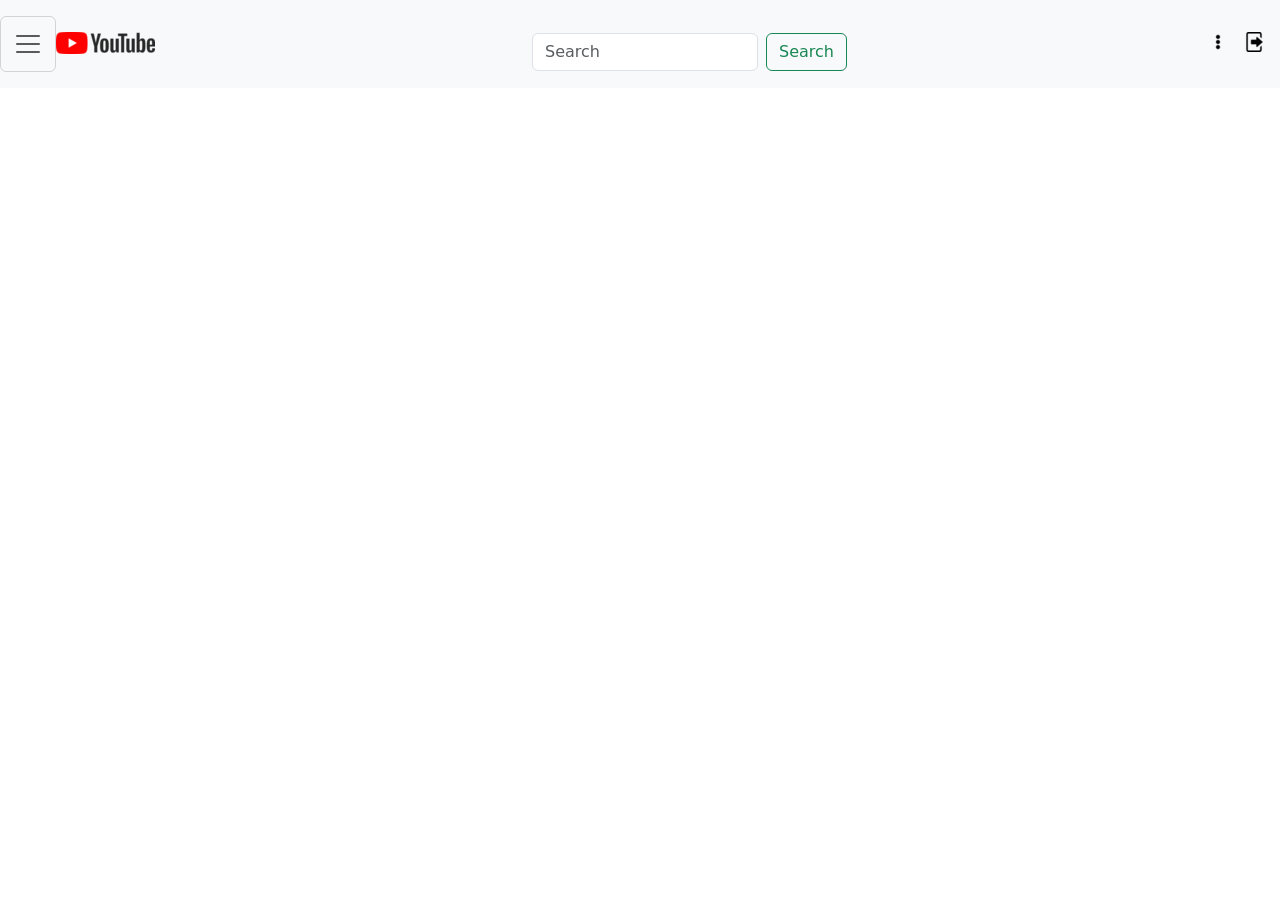
==== index.html @ 8f26a568 "ewwwwwwwwwwwwwwwwwwwwwwwwwww" ====
<!doctype html>
<html lang="en">
  <head>
    <meta charset="utf-8">
    <meta name="viewport" content="width=device-width, initial-scale=1">
    <link href="https://cdn.jsdelivr.net/npm/bootstrap@5.3.3/dist/css/bootstrap.min.css" rel="stylesheet" integrity="sha384-QWTKZyjpPEjISv5WaRU9OFeRpok6YctnYmDr5pNlyT2bRjXh0JMhjY6hW+ALEwIH" crossorigin="anonymous">
  </head>
  <body>
    <nav class="navbar bg-body-tertiary fixed-top ">
        <div class="d-flex justify-content-start ">
          <button class="navbar-toggler" type="button" data-bs-toggle="offcanvas" data-bs-target="#offcanvasNavbar" aria-controls="offcanvasNavbar" aria-label="Toggle navigation">
            <span class="navbar-toggler-icon"></span>
          </button>        
          <nav class="navbar bg-body-tertiary">
              <a class="navbar-brand" href="#">
                <img src="logotip.png" alt="Logo"class="d-inline-block align-text-top ">
              </a>
          </nav>   
        </div>
          <form class="d-flex mt-3 align-text-top" role="search">
            <input class="form-control me-2" type="search" placeholder="Search" aria-label="Search">
            <button class="btn btn-outline-success" type="submit">Search</button>
          </form>
          <nav class="navbar bg-body-tertiary">
            <nav class="navbar bg-body-tertiary">
                  <a class="navbar-brand" href="#">
                    <img src="pngwing.com.png" alt="Logo"class="d-inline-block align-text-top ">
                  </a>
              </nav>  
              <nav class="navbar bg-body-tertiary">
                  <a class="navbar-brand" href="#">
                    <img src="01.png" alt="Logo"class="d-inline-block align-text-top">
                  </a>
              </nav>  
            </div>    
          <div class="offcanvas offcanvas-start" tabindex="-1" id="offcanvasNavbar" aria-labelledby="offcanvasNavbarLabel">
            <div class="offcanvas-header">
              <li><a class="dropdown-item" href="#">Another link</a></li>
            </div>  
        </div>
      </nav>







    <script src="https://cdn.jsdelivr.net/npm/bootstrap@5.3.3/dist/js/bootstrap.bundle.min.js" integrity="sha384-YvpcrYf0tY3lHB60NNkmXc5s9fDVZLESaAA55NDzOxhy9GkcIdslK1eN7N6jIeHz" crossorigin="anonymous"></script>
  </body>
</html>
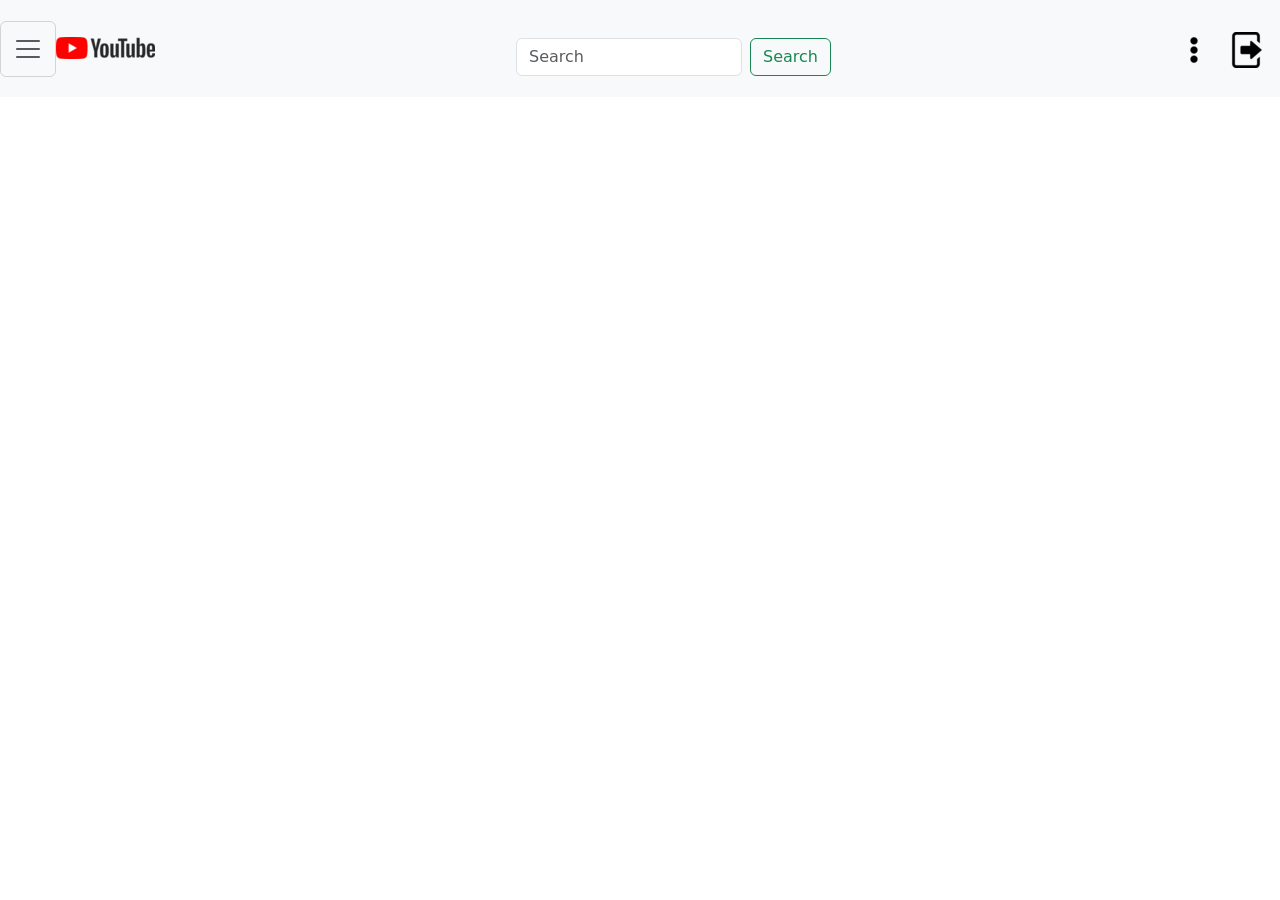
==== commit ed217b6a: "wqqwwqwqqw" ====
--- a/index.html
+++ b/index.html
@@ -35,7 +35,6 @@
             </div>    
           <div class="offcanvas offcanvas-start" tabindex="-1" id="offcanvasNavbar" aria-labelledby="offcanvasNavbarLabel">
             <div class="offcanvas-header">
-              <li><a class="dropdown-item" href="#">Another link</a></li>
             </div>  
         </div>
       </nav>
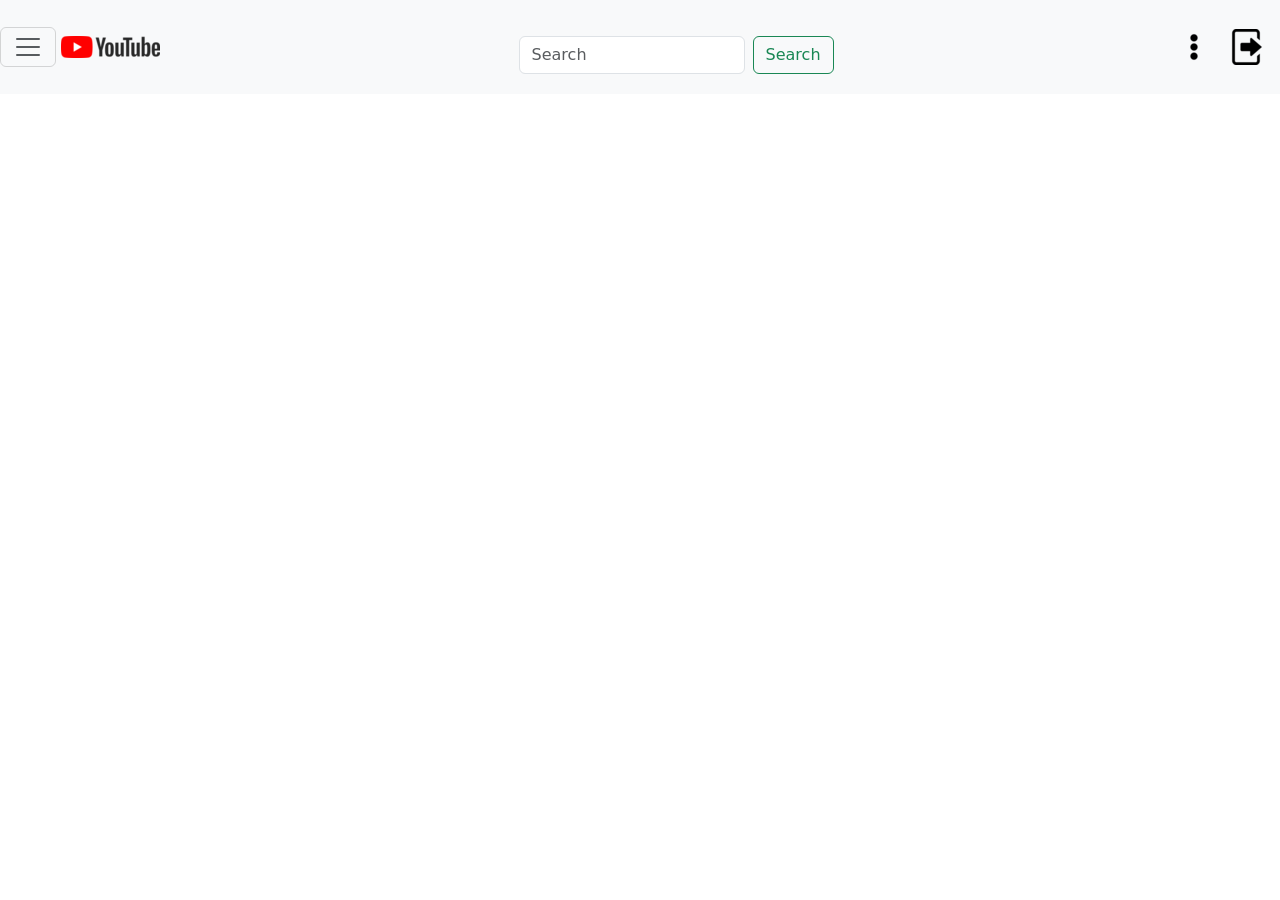
==== commit 4b3827ed: "waimas" ====
--- a/index.html
+++ b/index.html
@@ -7,15 +7,13 @@
   </head>
   <body>
     <nav class="navbar bg-body-tertiary fixed-top ">
-        <div class="d-flex justify-content-start ">
+        <div>
           <button class="navbar-toggler" type="button" data-bs-toggle="offcanvas" data-bs-target="#offcanvasNavbar" aria-controls="offcanvasNavbar" aria-label="Toggle navigation">
             <span class="navbar-toggler-icon"></span>
           </button>        
-          <nav class="navbar bg-body-tertiary">
               <a class="navbar-brand" href="#">
-                <img src="logotip.png" alt="Logo"class="d-inline-block align-text-top ">
+                <img src="logotip.png">
               </a>
-          </nav>   
         </div>
           <form class="d-flex mt-3 align-text-top" role="search">
             <input class="form-control me-2" type="search" placeholder="Search" aria-label="Search">
@@ -24,17 +22,44 @@
           <nav class="navbar bg-body-tertiary">
             <nav class="navbar bg-body-tertiary">
                   <a class="navbar-brand" href="#">
-                    <img src="pngwing.com.png" alt="Logo"class="d-inline-block align-text-top ">
+                    <img src="pngwing.com.png">
                   </a>
               </nav>  
               <nav class="navbar bg-body-tertiary">
                   <a class="navbar-brand" href="#">
-                    <img src="01.png" alt="Logo"class="d-inline-block align-text-top">
+                    <img src="01.png">
                   </a>
               </nav>  
             </div>    
           <div class="offcanvas offcanvas-start" tabindex="-1" id="offcanvasNavbar" aria-labelledby="offcanvasNavbarLabel">
-            <div class="offcanvas-header">
+            <div class="row offcanvas-header">
+              <div>
+                <button class="navbar-toggler" type="button" data-bs-toggle="offcanvas" data-bs-target="#offcanvasNavbar" aria-controls="offcanvasNavbar" aria-label="Toggle navigation">
+                  <span class="navbar-toggler-icon"></span>
+                </button>        
+                    <a class="navbar-brand" href="#">
+                      <img src="logotip.png">
+                    </a>
+              </div>
+              
+              <div class="container">
+
+              <div class="row"><p class="d-inline-flex gap-1 mt-3">
+                <button type="button" class="btn active" data-bs-toggle="button" aria-pressed="true">Главная</button></p>
+              </div>
+
+              <div class="row"><p class="d-inline-flex gap-1 ">
+                <button type="button" class="btn" data-bs-toggle="button">Shorts</button></p>
+                            </div>
+
+              <div class="row"><p class="d-inline-flex gap-1 ">
+                <button type="button" class="btn" data-bs-toggle="button">Подписки</button></p>
+                            </div>
+                            
+                            <div class="text-center">
+                              <hr>
+                            </div>
+              </div>
             </div>  
         </div>
       </nav>
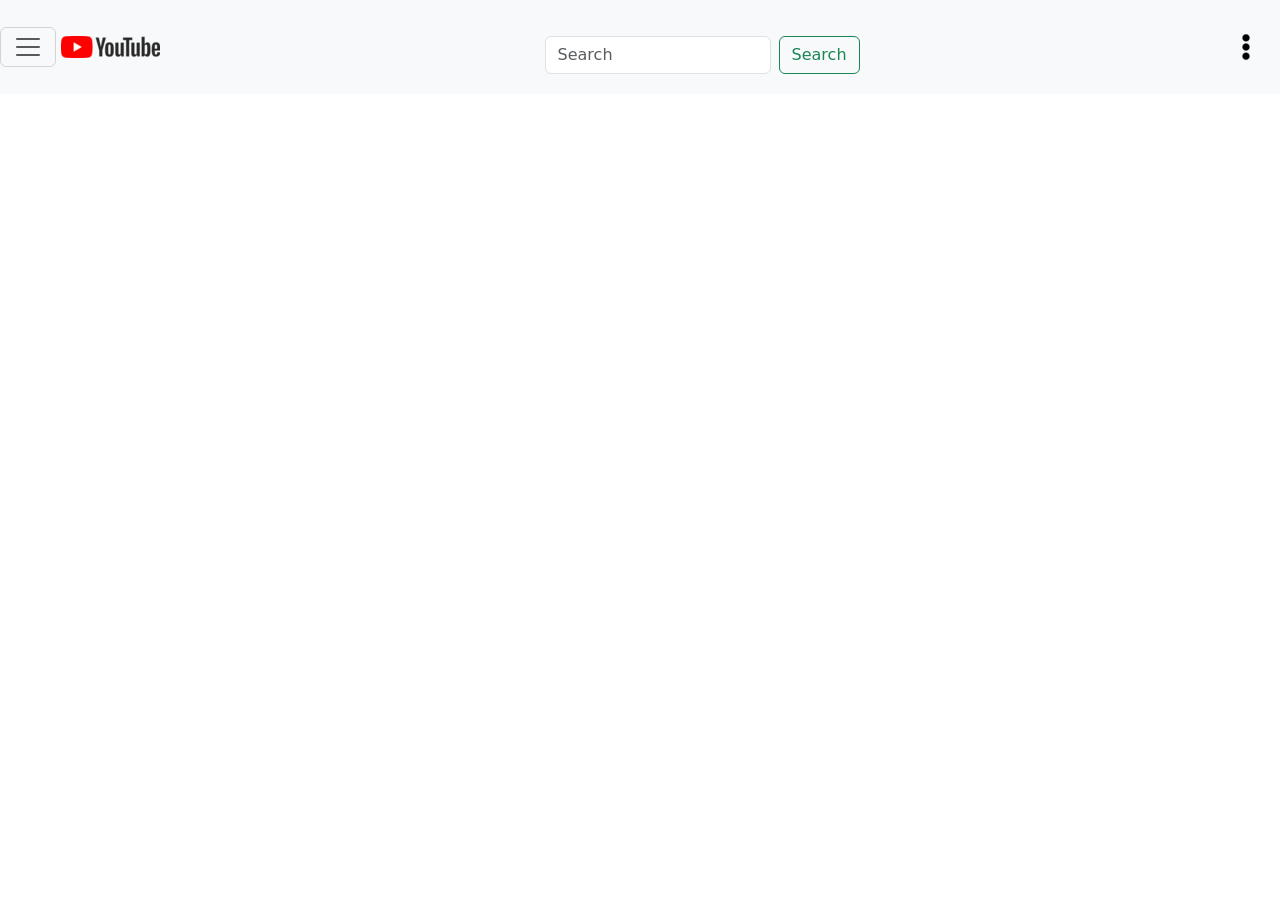
==== commit fc6a0ddf: "wqqqqqqqqqqqqqqqqqqqqqqqqqqqqqqq" ====
--- a/index.html
+++ b/index.html
@@ -25,11 +25,7 @@
                     <img src="pngwing.com.png">
                   </a>
               </nav>  
-              <nav class="navbar bg-body-tertiary">
-                  <a class="navbar-brand" href="#">
-                    <img src="01.png">
-                  </a>
-              </nav>  
+               
             </div>    
           <div class="offcanvas offcanvas-start" tabindex="-1" id="offcanvasNavbar" aria-labelledby="offcanvasNavbarLabel">
             <div class="row offcanvas-header">
@@ -56,9 +52,7 @@
                 <button type="button" class="btn" data-bs-toggle="button">Подписки</button></p>
                             </div>
                             
-                            <div class="text-center">
-                              <hr>
-                            </div>
+
               </div>
             </div>  
         </div>
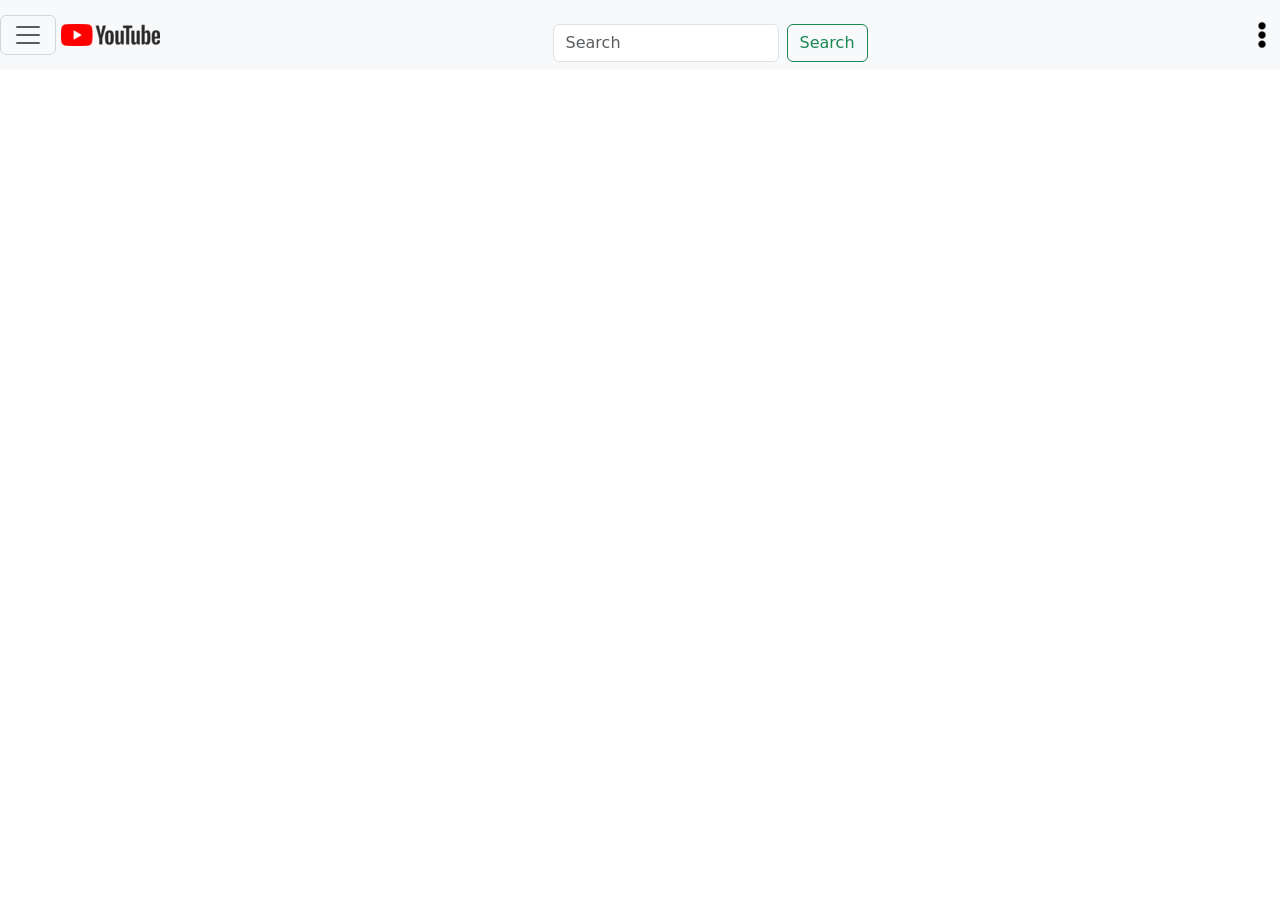
==== commit 2f0157d6: "01221212" ====
--- a/index.html
+++ b/index.html
@@ -7,6 +7,7 @@
   </head>
   <body>
     <nav class="navbar bg-body-tertiary fixed-top ">
+
         <div>
           <button class="navbar-toggler" type="button" data-bs-toggle="offcanvas" data-bs-target="#offcanvasNavbar" aria-controls="offcanvasNavbar" aria-label="Toggle navigation">
             <span class="navbar-toggler-icon"></span>
@@ -15,19 +16,19 @@
                 <img src="logotip.png">
               </a>
         </div>
+
           <form class="d-flex mt-3 align-text-top" role="search">
             <input class="form-control me-2" type="search" placeholder="Search" aria-label="Search">
             <button class="btn btn-outline-success" type="submit">Search</button>
           </form>
-          <nav class="navbar bg-body-tertiary">
+
             <nav class="navbar bg-body-tertiary">
-                  <a class="navbar-brand" href="#">
+                  <a  href="#">
                     <img src="pngwing.com.png">
                   </a>
-              </nav>  
-               
-            </div>    
-          <div class="offcanvas offcanvas-start" tabindex="-1" id="offcanvasNavbar" aria-labelledby="offcanvasNavbarLabel">
+              </nav>
+                  
+              <div class="offcanvas offcanvas-start" tabindex="-1" id="offcanvasNavbar" aria-labelledby="offcanvasNavbarLabel">
             <div class="row offcanvas-header">
               <div>
                 <button class="navbar-toggler" type="button" data-bs-toggle="offcanvas" data-bs-target="#offcanvasNavbar" aria-controls="offcanvasNavbar" aria-label="Toggle navigation">
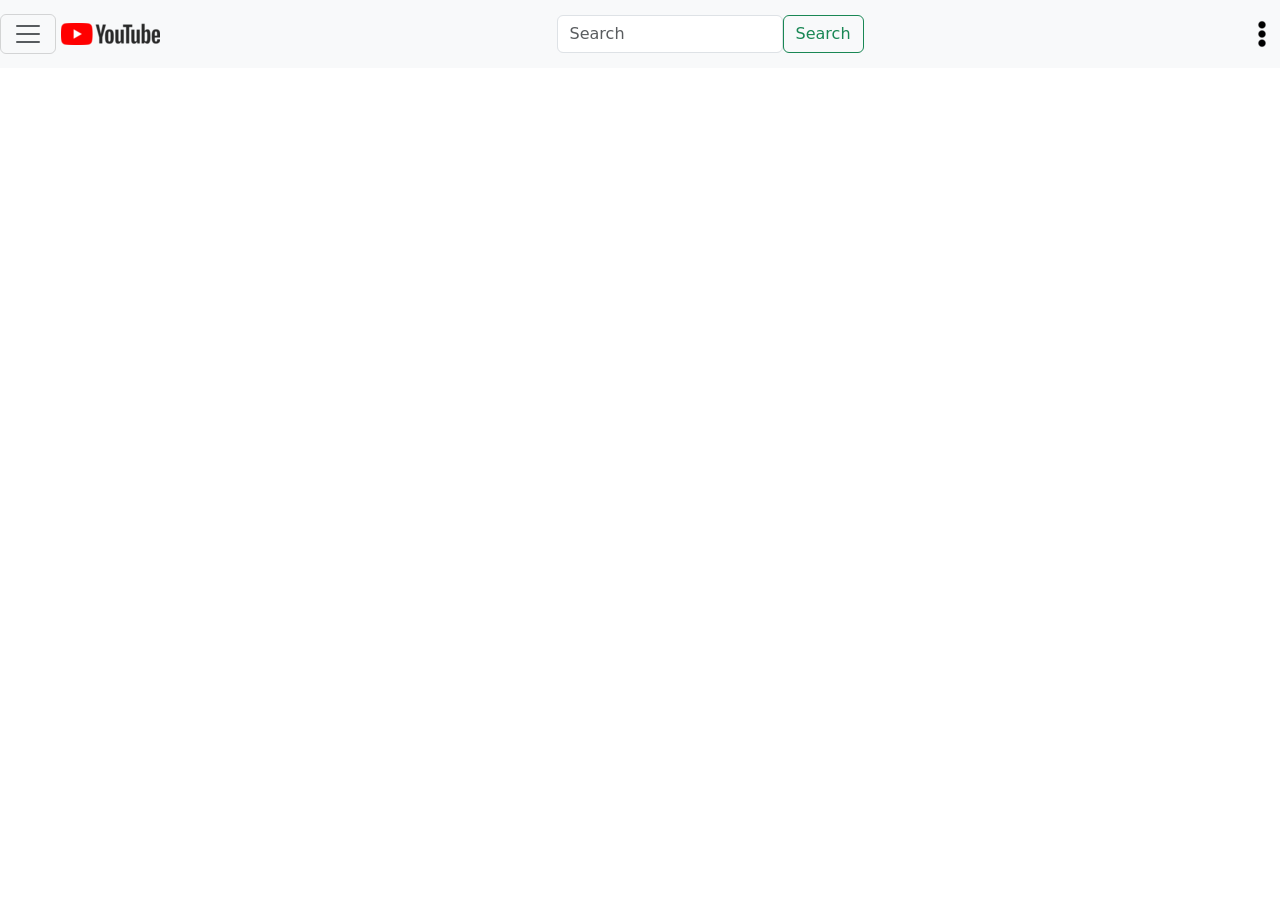
==== commit 63674413: "09999999999999#" ====
--- a/index.html
+++ b/index.html
@@ -17,13 +17,13 @@
               </a>
         </div>
 
-          <form class="d-flex mt-3 align-text-top" role="search">
-            <input class="form-control me-2" type="search" placeholder="Search" aria-label="Search">
+          <form class="d-flex " role="search">
+            <input class="form-control" type="search" placeholder="Search" aria-label="Search">
             <button class="btn btn-outline-success" type="submit">Search</button>
           </form>
 
             <nav class="navbar bg-body-tertiary">
-                  <a  href="#">
+                  <a href="#">
                     <img src="pngwing.com.png">
                   </a>
               </nav>
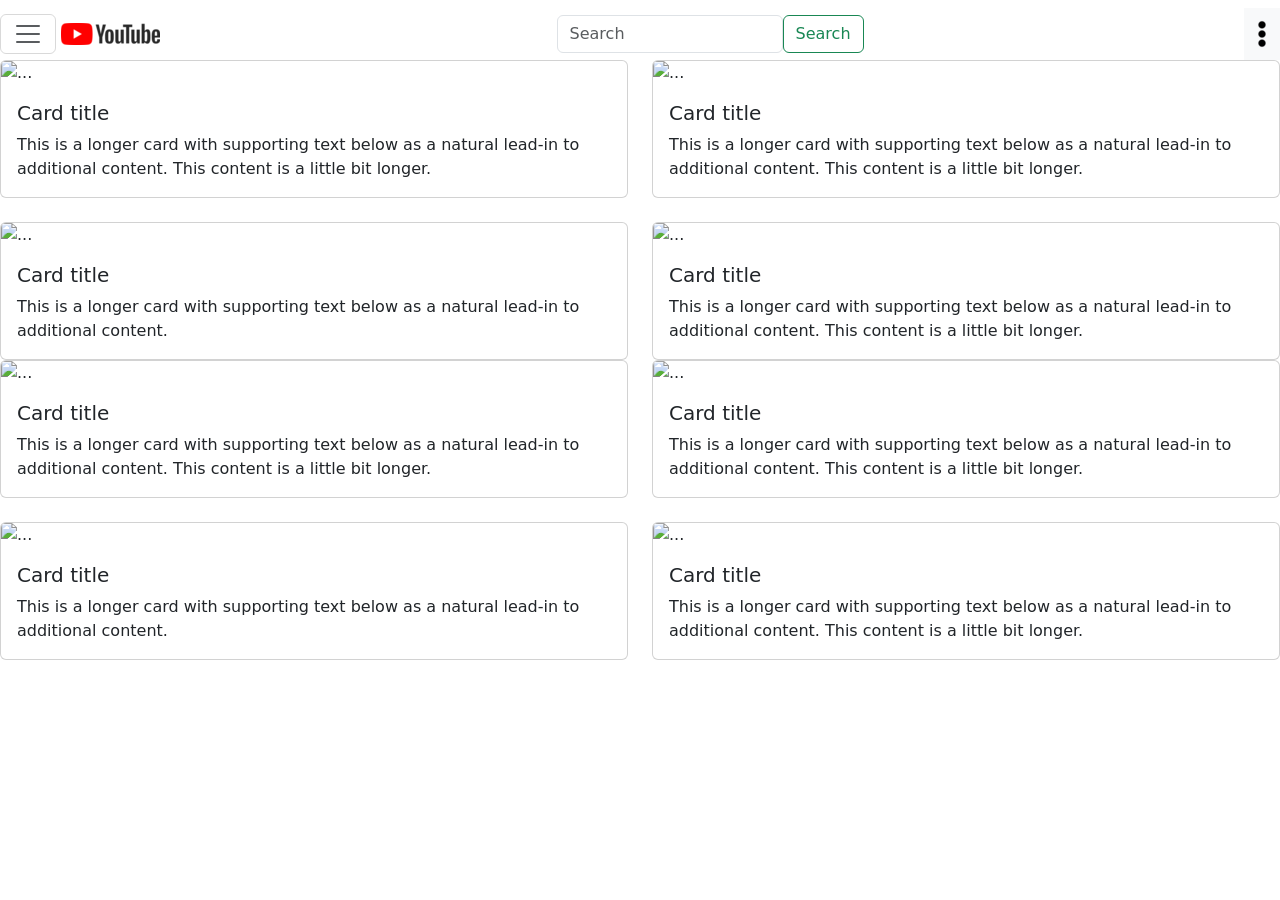
==== commit f896911f: "iwioqwoqwioioqw" ====
--- a/index.html
+++ b/index.html
@@ -6,7 +6,7 @@
     <link href="https://cdn.jsdelivr.net/npm/bootstrap@5.3.3/dist/css/bootstrap.min.css" rel="stylesheet" integrity="sha384-QWTKZyjpPEjISv5WaRU9OFeRpok6YctnYmDr5pNlyT2bRjXh0JMhjY6hW+ALEwIH" crossorigin="anonymous">
   </head>
   <body>
-    <nav class="navbar bg-body-tertiary fixed-top ">
+    <nav class="navbar ">
 
         <div>
           <button class="navbar-toggler" type="button" data-bs-toggle="offcanvas" data-bs-target="#offcanvasNavbar" aria-controls="offcanvasNavbar" aria-label="Toggle navigation">
@@ -57,9 +57,88 @@
               </div>
             </div>  
         </div>
+        
+
+
+        <div class="row row-cols-1 row-cols-md-2 g-4">
+          <div class="col">
+            <div class="card">
+              <img src="..." class="card-img-top" alt="...">
+              <div class="card-body">
+                <h5 class="card-title">Card title</h5>
+                <p class="card-text">This is a longer card with supporting text below as a natural lead-in to additional content. This content is a little bit longer.</p>
+              </div>
+            </div>
+          </div>
+          <div class="col">
+            <div class="card">
+              <img src="..." class="card-img-top" alt="...">
+              <div class="card-body">
+                <h5 class="card-title">Card title</h5>
+                <p class="card-text">This is a longer card with supporting text below as a natural lead-in to additional content. This content is a little bit longer.</p>
+              </div>
+            </div>
+          </div>
+          <div class="col">
+            <div class="card">
+              <img src="..." class="card-img-top" alt="...">
+              <div class="card-body">
+                <h5 class="card-title">Card title</h5>
+                <p class="card-text">This is a longer card with supporting text below as a natural lead-in to additional content.</p>
+              </div>
+            </div>
+          </div>
+          <div class="col">
+            <div class="card">
+              <img src="..." class="card-img-top" alt="...">
+              <div class="card-body">
+                <h5 class="card-title">Card title</h5>
+                <p class="card-text">This is a longer card with supporting text below as a natural lead-in to additional content. This content is a little bit longer.</p>
+              </div>
+            </div>
+          </div>
+        </div><div class="row row-cols-1 row-cols-md-2 g-4">
+          <div class="col">
+            <div class="card">
+              <img src="..." class="card-img-top" alt="...">
+              <div class="card-body">
+                <h5 class="card-title">Card title</h5>
+                <p class="card-text">This is a longer card with supporting text below as a natural lead-in to additional content. This content is a little bit longer.</p>
+              </div>
+            </div>
+          </div>
+          <div class="col">
+            <div class="card">
+              <img src="..." class="card-img-top" alt="...">
+              <div class="card-body">
+                <h5 class="card-title">Card title</h5>
+                <p class="card-text">This is a longer card with supporting text below as a natural lead-in to additional content. This content is a little bit longer.</p>
+              </div>
+            </div>
+          </div>
+          <div class="col">
+            <div class="card">
+              <img src="..." class="card-img-top" alt="...">
+              <div class="card-body">
+                <h5 class="card-title">Card title</h5>
+                <p class="card-text">This is a longer card with supporting text below as a natural lead-in to additional content.</p>
+              </div>
+            </div>
+          </div>
+          <div class="col">
+            <div class="card">
+              <img src="..." class="card-img-top" alt="...">
+              <div class="card-body">
+                <h5 class="card-title">Card title</h5>
+                <p class="card-text">This is a longer card with supporting text below as a natural lead-in to additional content. This content is a little bit longer.</p>
+              </div>
+            </div>
+          </div>
+        </div>
       </nav>
 
 
+      
 
 
 
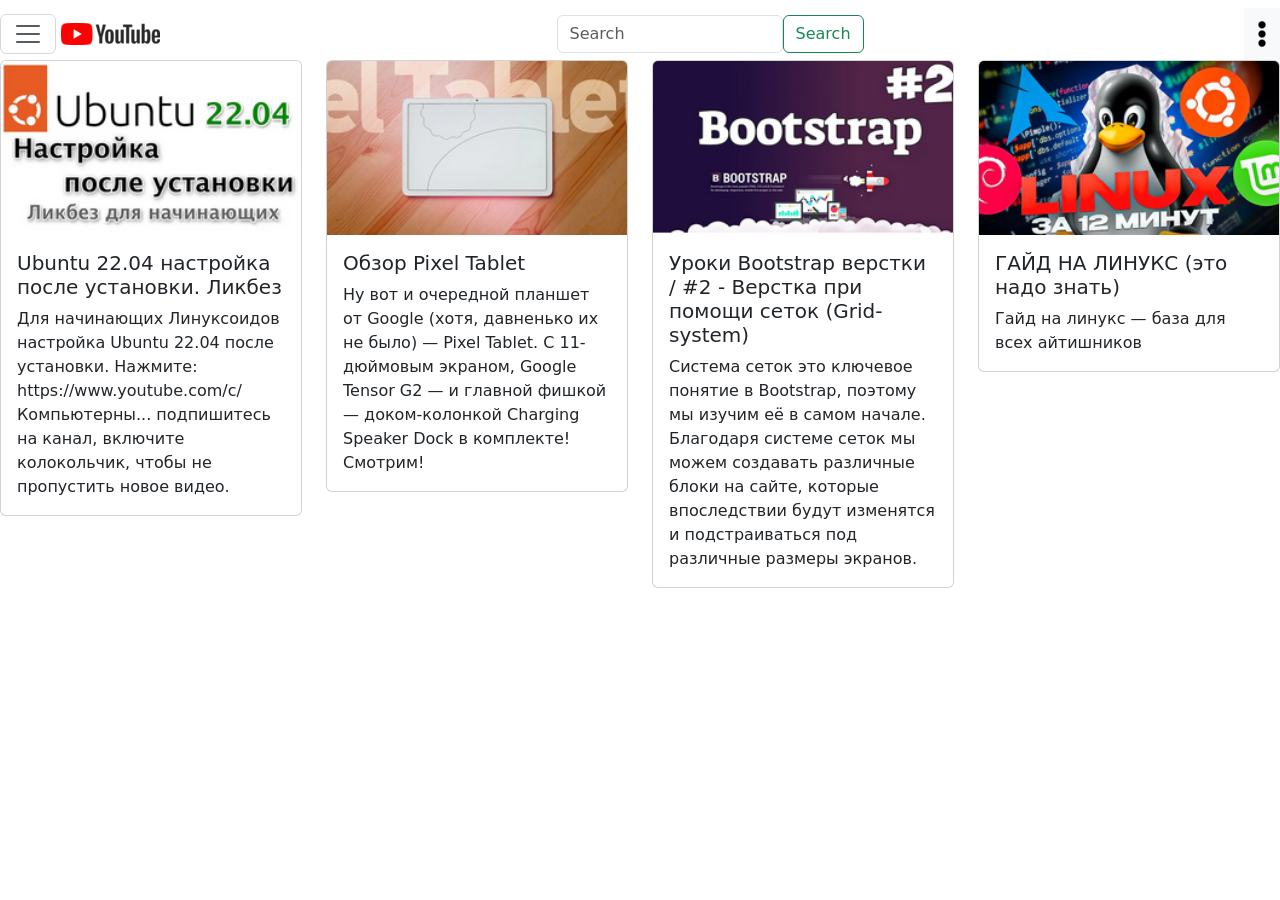
==== commit e20dcabb: "wqqwwqwqqwwqwqwqwqwqwqwqwq" ====
--- a/index.html
+++ b/index.html
@@ -61,80 +61,45 @@
 
 
         <div class="row row-cols-1 row-cols-md-2 g-4">
-          <div class="col">
+          <div class="col col-lg-3 col-sm-12">
             <div class="card">
-              <img src="..." class="card-img-top" alt="...">
+              <img src="Снимок экрана от 2024-06-24 21-43-38.png" class="card-img-top" alt="...">
               <div class="card-body">
-                <h5 class="card-title">Card title</h5>
-                <p class="card-text">This is a longer card with supporting text below as a natural lead-in to additional content. This content is a little bit longer.</p>
+                <h5 class="card-title"> Ubuntu 22.04 настройка после установки. Ликбез </h5>
+                <p class="card-text">Для начинающих Линуксоидов настройка Ubuntu 22.04 после установки. Нажмите: https://www.youtube.com/c/Компьютерны... подпишитесь на канал, включите колокольчик, чтобы не пропустить новое видео. </p>
               </div>
             </div>
           </div>
-          <div class="col">
-            <div class="card">
-              <img src="..." class="card-img-top" alt="...">
+          <div class="col col-lg-3 col-sm-12">
+            <div class="card ">
+              <img src="Снимок экрана от 2024-06-24 21-46-20.png" class="card-img-top" alt="...">
               <div class="card-body">
-                <h5 class="card-title">Card title</h5>
-                <p class="card-text">This is a longer card with supporting text below as a natural lead-in to additional content. This content is a little bit longer.</p>
+                <h5 class="card-title"> Обзор Pixel Tablet </h5>
+                <p class="card-text">Ну вот и очередной планшет от Google (хотя, давненько их не было) — Pixel Tablet. С 11-дюймовым экраном, Google Tensor G2 — и главной фишкой — доком-колонкой Charging Speaker Dock в комплекте! Смотрим!</p>
               </div>
             </div>
           </div>
-          <div class="col">
+          <div class="col col-lg-3 col-sm-12">
             <div class="card">
-              <img src="..." class="card-img-top" alt="...">
+              <img src="Снимок экрана от 2024-06-24 21-47-51.png" class="card-img-top" alt="...">
               <div class="card-body">
-                <h5 class="card-title">Card title</h5>
-                <p class="card-text">This is a longer card with supporting text below as a natural lead-in to additional content.</p>
+                <h5 class="card-title"> Уроки Bootstrap верстки / #2 - Верстка при помощи сеток (Grid-system) </h5>
+                <p class="card-text">Система сеток это ключевое понятие в Bootstrap, поэтому мы изучим её в самом начале. Благодаря системе сеток мы можем создавать различные блоки на сайте, которые впоследствии будут изменятся и подстраиваться под различные размеры экранов.</p>
               </div>
             </div>
           </div>
-          <div class="col">
+          <div class="col col-lg-3 col-sm-12">
             <div class="card">
-              <img src="..." class="card-img-top" alt="...">
+              <img src="Снимок экрана от 2024-06-24 21-49-16.png" class="card-img-top" alt="...">
               <div class="card-body">
-                <h5 class="card-title">Card title</h5>
-                <p class="card-text">This is a longer card with supporting text below as a natural lead-in to additional content. This content is a little bit longer.</p>
-              </div>
-            </div>
-          </div>
-        </div><div class="row row-cols-1 row-cols-md-2 g-4">
-          <div class="col">
-            <div class="card">
-              <img src="..." class="card-img-top" alt="...">
-              <div class="card-body">
-                <h5 class="card-title">Card title</h5>
-                <p class="card-text">This is a longer card with supporting text below as a natural lead-in to additional content. This content is a little bit longer.</p>
-              </div>
-            </div>
-          </div>
-          <div class="col">
-            <div class="card">
-              <img src="..." class="card-img-top" alt="...">
-              <div class="card-body">
-                <h5 class="card-title">Card title</h5>
-                <p class="card-text">This is a longer card with supporting text below as a natural lead-in to additional content. This content is a little bit longer.</p>
-              </div>
-            </div>
-          </div>
-          <div class="col">
-            <div class="card">
-              <img src="..." class="card-img-top" alt="...">
-              <div class="card-body">
-                <h5 class="card-title">Card title</h5>
-                <p class="card-text">This is a longer card with supporting text below as a natural lead-in to additional content.</p>
-              </div>
-            </div>
-          </div>
-          <div class="col">
-            <div class="card">
-              <img src="..." class="card-img-top" alt="...">
-              <div class="card-body">
-                <h5 class="card-title">Card title</h5>
-                <p class="card-text">This is a longer card with supporting text below as a natural lead-in to additional content. This content is a little bit longer.</p>
+                <h5 class="card-title"> ГАЙД НА ЛИНУКС (это надо знать) </h5>
+                <p class="card-text">Гайд на линукс — база для всех айтишников</p>
               </div>
             </div>
           </div>
         </div>
+
+        
       </nav>
 
 
